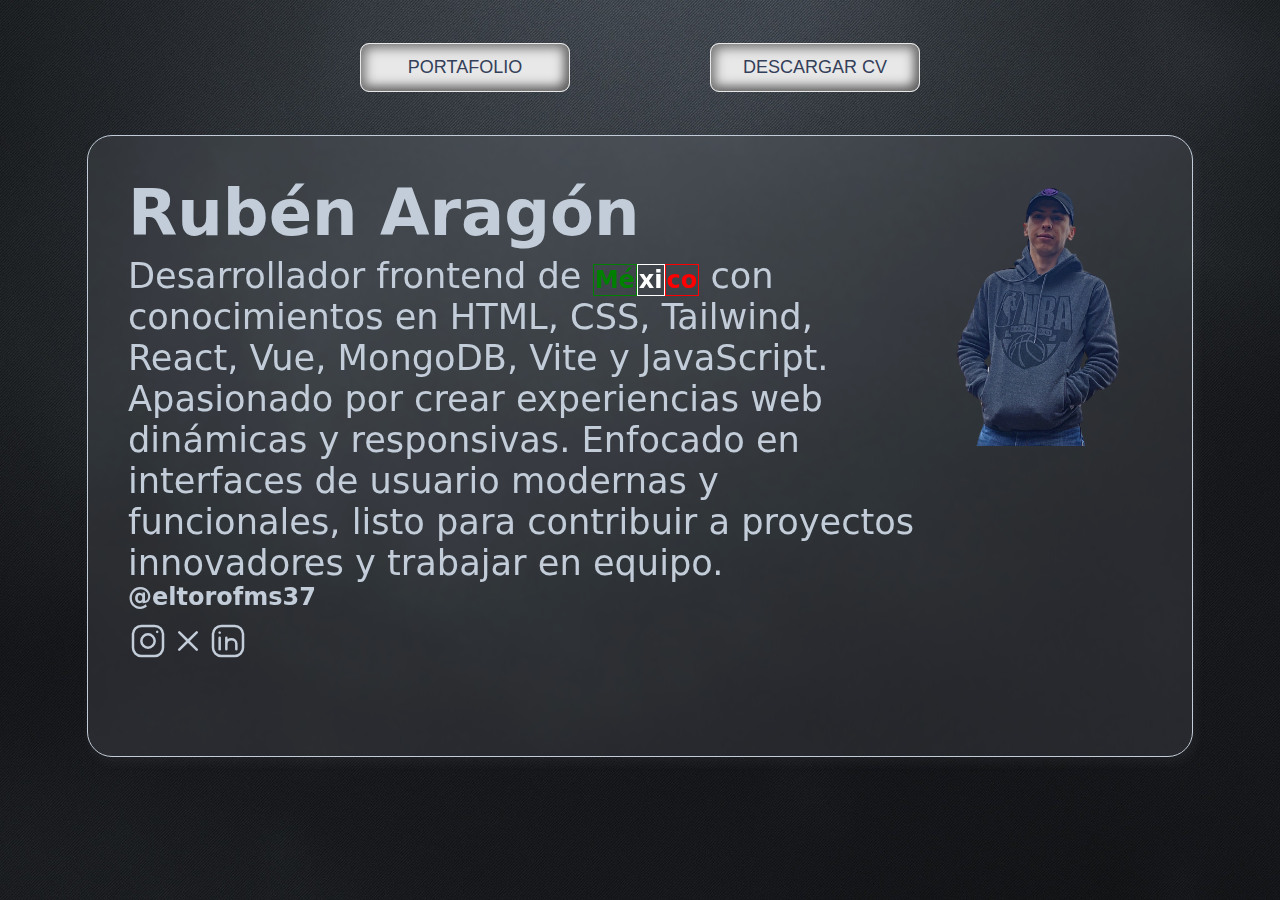
==== index.html @ 72e1e926 "se agregó más ajustes a los cards y se cambi+o los li por button ya con estilos" ====
<!DOCTYPE html>
<html lang="en">
  <head>
    <meta charset="UTF-8" />
    <meta name="viewport" content="width=device-width, initial-scale=1.0" />
    <link rel="stylesheet" href="./styles.css" />
    <title>Mi portafolio</title>
  </head>
  <body>
    <!-- header está "disque" listo  -->
    <header>
      <ul>
        <button id="portfolioBtn">PORTAFOLIO</button>
        <button id="portfolioBtn">DESCARGAR CV</button>
      </ul>
    </header>
    <!-- section  -->
    <section class="container" >
      <!-- mi nombre y descr -->
      <div class="principal" id="mainSection">
        <aside class="info">
          <div class="letras">
            <h1>Rubén Aragón</h1>
            <p>
              Desarrollador frontend de
              <strong
                ><span class="v">Mé</span><span class="b">xi</span
                ><span class="r">co</span></strong
              >
              con conocimientos en HTML, CSS, Tailwind, React, Vue, MongoDB,
              Vite y JavaScript. Apasionado por crear experiencias web dinámicas
              y responsivas. Enfocado en interfaces de usuario modernas y
              funcionales, listo para contribuir a proyectos innovadores y
              trabajar en equipo.
            </p>
          </div>
          <!-- mi foto con grid -->
          <div class="foto">
            <img src="./img/yo.png" alt="Una foto de mi persona" />
          </div>
        </aside>
        <article class="footer">
          <span>@eltorofms37</span>
          <div class="icons">
            <!-- mi id y redes sociales -->
            <a href="https://www.instagram.com/ruhen_ar/" target="_blank"
              ><img class="icon" src="./img//insta.svg" alt=""
            /></a>
            <a href="https://x.com/bleiks" target="_blank"
              ><img class="icon" src="./img/x.svg" alt=""
            /></a>
            <a href="https://www.linkedin.com/in/ruben-aragong/" target="_blank"
              ><img class="icon" src="./img/link.svg" alt=""
            /></a>
          </div>
        </article>
        <!-- Protafolio -->
      </div>
      <div class="portfolio" id="portfolio">
        <button id="close"><img src="./img/x.svg" alt="" srcset="" /></button>
        <h2>Proyectos</h2>
      </div>
      
      <aside id="portfolioSection" class="card-container">
        <div class="card">
          <h2>Proyecto 1</h2>
          <img src="./img/yo.png" alt="Proyecto 1" />
          <div class="card-info">
            <p>Lorem ipsum, dolor sit amet consectetur adipisicing elit. Mollitia distinctio odit at possimus neque optio! 1.</p>
          </div>
        </div>
        <div class="card">
          <h2>Proyecto 2</h2>
          <img src="./img/yo.png" alt="Proyecto 2" />
          <p>Lorem ipsum, dolor sit amet consectetur adipisicing elit. Mollitia distinctio odit at possimus neque optio! 2.</p>
        </div>
        <div class="card">
          <h2>Proyecto 3</h2>
          <img src="./img/yo.png" alt="Proyecto 3" />
          <p>Lorem ipsum, dolor sit amet consectetur adipisicing elit. Mollitia distinctio odit at possimus neque optio! 3.</p>
        </div>
        <div class="card">
          <h2>Proyecto 4</h2>
          <img src="./img/yo.png" alt="Proyecto 4" />
          <p>Lorem ipsum, dolor sit amet consectetur adipisicing elit. Mollitia distinctio odit at possimus neque optio! 4.</p>
        </div>
        <div class="card">
          <h2>Proyecto 5</h2>
          <img src="./img/yo.png" alt="Proyecto 5" />
          <p>Lorem ipsum, dolor sit amet consectetur adipisicing elit. Mollitia distinctio odit at possimus neque optio! 5.</p>
        </div>
      </aside>
    </section>
    <!-- js  -->
    <script src="./index.js"></script>
  </body>
</html>
---- styles.css ----
:root {
  --primary: #c3cdd9;
  --secondary: #343f59;
  color: var(--primary);
  font-family: system-ui, -apple-system, BlinkMacSystemFont, "Segoe UI", Roboto,
    Oxygen, Ubuntu, Cantarell, "Open Sans", "Helvetica Neue", sans-serif;
  background-image: url("./img/bg-2.jpg");
  background-size: cover;
  background-position: center;
  background-repeat: no-repeat;
  height: 100vh;
  box-sizing: border-box;
}

* {
  margin: 0;
  padding: 0;
}

body {
  display: flex;
  flex-direction: column;
  justify-content: center;
  align-items: center;
}

header {
  display: flex;
  height: 15vh;
  font-weight: 700;
  justify-content: center;
  align-items: center;
}

li:hover {
  cursor: pointer;
  box-shadow: 0px 0px 40px rgba(175, 175, 175, 0.2);
  border-radius: 20%;
}

ul {
  display: flex;
  flex-direction: row;
  list-style: none;
  align-items: center;
}

button {
  margin: 70px;
  font-size: 1rem;
}

h1 {
  font-size: 4rem;
  font-weight: 700;
  margin-bottom: 5px;
}

p {
  font-size: 2.2rem;
  font-weight: 300;
}

.container {
  position: relative;
  width: 80vw;
  height: 60vh;
  border: var(--primary);
  border-style: solid;
  border-width: 1px;
  padding: 40px;
  border-radius: 25px;
  box-shadow: 3px 5px 10px 1px rgba(115, 115, 115, 0.1);
  background-color: rgba(195, 205, 217, 0.1);
  backdrop-filter: blur(
    2px
  ); /* Ajusta el nivel de blur según tus necesidades */
  z-index: 1; /* Asegura que el blur está sobre otros elementos de fondo */
}

/* From Uiverse.io by ke1221 */ 
#portfolioBtn {
  width: 210px;
  color: var(--secondary);
  padding: 0.7em 1.7em;
  font-size: 18px;
  border-radius: 0.5em;
  background: #e8e8e8;
  cursor: pointer;
  border: 1px solid #e8e8e8;
  transition: all 0.3s;
  box-shadow: inset 4px 4px 12px #7d7d7d, inset -4px -4px 12px #4f4f4f;
}

#portfolioBtn:active {
  color: var(--secondary);
  box-shadow: 6px 6px 12px #393c3f, -6px -6px 12px #42454b;
}


.portfolio {
  display: none;
  overflow: auto;
}

.principal {
  display: flex;
  flex-direction: column;
  width: 100%;
}

.lista {
  display: flex;
  flex-direction: column;
  height: 20vh;
  width: 60vw;
  margin: 0;
  border-bottom: 1px solid var(--primary);
  overflow: auto;
}

.container > * {
  position: relative; /* Mantén los hijos en su lugar */
  z-index: 2; /* Asegura que el contenido no sea afectado por el blur */
}

img {
  width: 90%;
}

.info {
  display: flex;
  width: 100%;
}

span {
  font-weight: 600;
  font-size: 1.5rem;
}

.icons {
  height: 40px;
  display: flex;
  width: 40px;
  margin-top: 10px;
}

.icon {
  width: 40px;
}

.icon:hover {
  cursor: pointer;
  /* box-shadow: #3d4c68 0px 0px 10px; */
}

/* contenedor */
/* Oculta el portfolioSection por defecto */
#portfolioSection {
  display: none;
  overflow-x: auto; /* Permite desplazamiento horizontal */
  white-space: nowrap; /* Tarjetas en línea */
  width: 100%; /* Ajuste al contenedor */
  height: 100%; /* Ajuste al contenedor principal */
  padding: 20px;
  box-sizing: border-box;
}

#portfolioSection::-webkit-scrollbar {
  -webkit-appearance: none;
}

#portfolioSection::-webkit-scrollbar:horizontal {
  height: 13px;
}
#portfolioSection::-webkit-scrollbar:vertical {
  display: none;
}



#portfolioSection::-webkit-scrollbar-thumb {
  background-color: var(--secondary);
  border-radius: 20px;
  border: 1px solid var(--primary);
}

.card {
  display: inline-block;
  background-color: var(--primary);
  margin-right: 10px;
  padding: 20px;
  width: 80%;
  height: 90%;
  text-align: center;
  border-radius: 8px;
  box-shadow: 0 4px 8px rgba(0, 0, 0, 0.2);
  white-space: normal;
  color: var(--secondary);
}

.card img {
  width: 300px;
}

/* Colores para México */
strong p {
  display: inline-block;
}
.v {
  color: green;
  border: 1px solid green;
  padding: 1px;
}

.b {
  color: white;
  border: 1px solid white;
  padding: 1px;
}

.r {
  color: red;
  border: 1px solid red;
  padding: 1px;
}

/* Responsive para la página  */

@media only screen and (min-width: 144px) and (max-width: 649px) {
  img {
    width: 250px;
  }
  .container {
    width: 70%;
    height: 60vh;
    display: flex;
    flex-direction: column;
    align-items: center;
  }
  .info {
    display: flex;
    flex-direction: column;
    text-align: center;
  }
  li {
    font-size: 1rem;
    margin: 30px;
  }
  h1 {
    font-size: 2rem;
  }
  p {
    font-size: 1rem;
  }
  img {
    width: 80%;
  }
  .icons {
    margin-left: 15px;
  }
  .principal {
    display: flex;
    flex-direction: column;
    align-items: center;
  }
}

@media only screen and (min-width: 640px) and (max-width: 1240px) {
  header {
    height: 10vh;
  }

  .container {
    padding: 15px;
    width: 70%;
    height: 65vh;
    display: flex;
    flex-direction: column;
    align-items: center;
    text-align: center;
  }

  .info {
    display: flex;
    flex-direction: column;
    align-items: center;
  }

  h1 {
    font-size: 2.2rem;
  }

  p {
    font-size: 1.5rem;
  }

  li {
    margin: 25px;
  }
  img {
    width: 40%;
  }
  span {
    margin-top: 100px;
    font-size: 1.2rem;
    font-weight: 400;
  }

  .icons {
    width: 30px;
  }
  .principal {
    display: flex;
    flex-direction: column;
    align-items: center;
  }
}
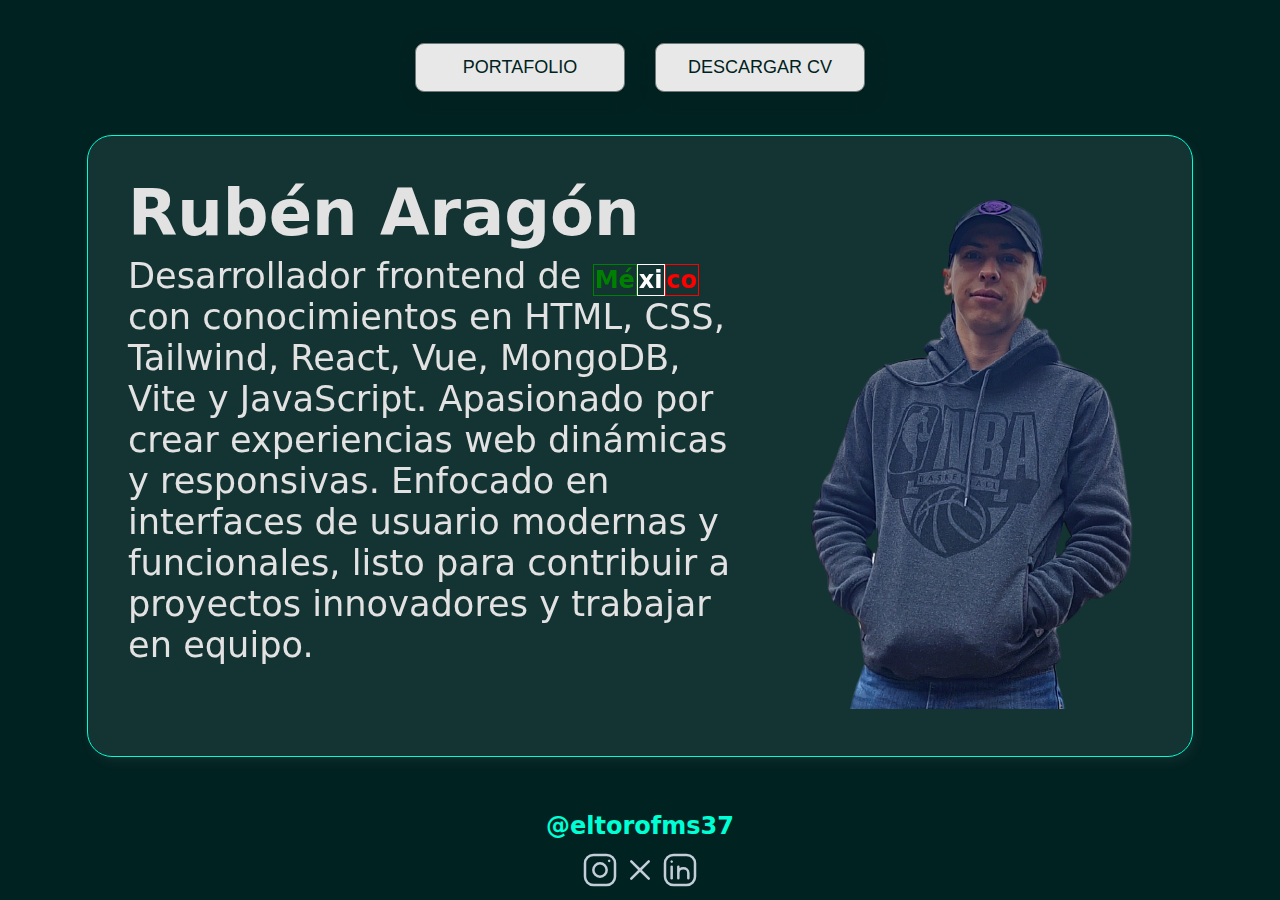
==== commit 0f039456: "cosillas" ====
--- a/index.html
+++ b/index.html
@@ -39,21 +39,6 @@
             <img src="./img/yo.png" alt="Una foto de mi persona" />
           </div>
         </aside>
-        <article class="footer">
-          <span>@eltorofms37</span>
-          <div class="icons">
-            <!-- mi id y redes sociales -->
-            <a href="https://www.instagram.com/ruhen_ar/" target="_blank"
-              ><img class="icon" src="./img//insta.svg" alt=""
-            /></a>
-            <a href="https://x.com/bleiks" target="_blank"
-              ><img class="icon" src="./img/x.svg" alt=""
-            /></a>
-            <a href="https://www.linkedin.com/in/ruben-aragong/" target="_blank"
-              ><img class="icon" src="./img/link.svg" alt=""
-            /></a>
-          </div>
-        </article>
         <!-- Protafolio -->
       </div>
       <div class="portfolio" id="portfolio">
@@ -91,7 +76,23 @@
         </div>
       </aside>
     </section>
+    <footer class="footer">
+      <span>@eltorofms37</span>
+      <div class="icons">
+        <!-- mi id y redes sociales -->
+        <a href="https://www.instagram.com/ruhen_ar/" target="_blank"
+          ><img class="icon" src="./img//insta.svg" alt=""
+        /></a>
+        <a href="https://x.com/bleiks" target="_blank"
+          ><img class="icon" src="./img/x.svg" alt=""
+        /></a>
+        <a href="https://www.linkedin.com/in/ruben-aragong/" target="_blank"
+          ><img class="icon" src="./img/link.svg" alt=""
+        /></a>
+      </div>
+    </footer>
     <!-- js  -->
     <script src="./index.js"></script>
   </body>
-</html>
+  </html>
+  --- a/styles.css
+++ b/styles.css
@@ -1,10 +1,13 @@
 :root {
-  --primary: #c3cdd9;
-  --secondary: #343f59;
+  --bg: #002221;
+  --text: #717978;
+  --text-light: #e2e2e2;
+  --primary: #00ffd4;
+  --quaternary: #00fffd;
   color: var(--primary);
   font-family: system-ui, -apple-system, BlinkMacSystemFont, "Segoe UI", Roboto,
     Oxygen, Ubuntu, Cantarell, "Open Sans", "Helvetica Neue", sans-serif;
-  background-image: url("./img/bg-2.jpg");
+  background-color: var(--bg);
   background-size: cover;
   background-position: center;
   background-repeat: no-repeat;
@@ -32,21 +35,16 @@
   align-items: center;
 }
 
-li:hover {
-  cursor: pointer;
-  box-shadow: 0px 0px 40px rgba(175, 175, 175, 0.2);
-  border-radius: 20%;
-}
-
 ul {
   display: flex;
   flex-direction: row;
   list-style: none;
   align-items: center;
+  color: var(--bg);
 }
 
 button {
-  margin: 70px;
+  margin: 15px;
   font-size: 1rem;
 }
 
@@ -54,11 +52,13 @@
   font-size: 4rem;
   font-weight: 700;
   margin-bottom: 5px;
+  color: var(--text-light);
 }
 
 p {
   font-size: 2.2rem;
   font-weight: 300;
+  color: var(--text-light);
 }
 
 .container {
@@ -78,7 +78,7 @@
   z-index: 1; /* Asegura que el blur está sobre otros elementos de fondo */
 }
 
-/* From Uiverse.io by ke1221 */ 
+/* From Uiverse.io by ke1221 */
 #portfolioBtn {
   width: 210px;
   color: var(--secondary);
@@ -87,16 +87,15 @@
   border-radius: 0.5em;
   background: #e8e8e8;
   cursor: pointer;
-  border: 1px solid #e8e8e8;
-  transition: all 0.3s;
-  box-shadow: inset 4px 4px 12px #7d7d7d, inset -4px -4px 12px #4f4f4f;
-}
-
-#portfolioBtn:active {
-  color: var(--secondary);
-  box-shadow: 6px 6px 12px #393c3f, -6px -6px 12px #42454b;
-}
-
+  border: 1px solid var(--text);
+  box-shadow: 4px 4px 12px 5px;
+}
+
+#portfolioBtn:hover {
+  background: var(--primary);
+  color: var(--bg);
+  transition: all 0.3s ease-in-out;
+}
 
 .portfolio {
   display: none;
@@ -125,7 +124,7 @@
 }
 
 img {
-  width: 90%;
+  width: 400px;
 }
 
 .info {
@@ -141,7 +140,6 @@
 .icons {
   height: 40px;
   display: flex;
-  width: 40px;
   margin-top: 10px;
 }
 
@@ -177,17 +175,15 @@
   display: none;
 }
 
-
-
 #portfolioSection::-webkit-scrollbar-thumb {
   background-color: var(--secondary);
   border-radius: 20px;
-  border: 1px solid var(--primary);
+  border: 1px solid var(--t);
 }
 
 .card {
   display: inline-block;
-  background-color: var(--primary);
+  background-color: var(--text-light);
   margin-right: 10px;
   padding: 20px;
   width: 80%;
@@ -196,7 +192,7 @@
   border-radius: 8px;
   box-shadow: 0 4px 8px rgba(0, 0, 0, 0.2);
   white-space: normal;
-  color: var(--secondary);
+  color: var(--bg);
 }
 
 .card img {
@@ -225,6 +221,16 @@
   padding: 1px;
 }
 
+footer {
+  display: flex;
+  flex-direction: column;
+  align-items: center;
+  padding: 10px 0;
+  width: 100%;
+  position: absolute;
+  bottom: 0;
+}
+
 /* Responsive para la página  */
 
 @media only screen and (min-width: 144px) and (max-width: 649px) {
@@ -243,10 +249,7 @@
     flex-direction: column;
     text-align: center;
   }
-  li {
-    font-size: 1rem;
-    margin: 30px;
-  }
+
   h1 {
     font-size: 2rem;
   }
@@ -254,11 +257,9 @@
     font-size: 1rem;
   }
   img {
-    width: 80%;
-  }
-  .icons {
-    margin-left: 15px;
-  }
+    width: 250px;
+  }
+  
   .principal {
     display: flex;
     flex-direction: column;
@@ -277,8 +278,8 @@
     height: 65vh;
     display: flex;
     flex-direction: column;
-    align-items: center;
     text-align: center;
+    justify-content: center;
   }
 
   .info {
@@ -295,21 +296,13 @@
     font-size: 1.5rem;
   }
 
-  li {
-    margin: 25px;
-  }
   img {
-    width: 40%;
+    width: 300px;
   }
   span {
-    margin-top: 100px;
     font-size: 1.2rem;
     font-weight: 400;
   }
-
-  .icons {
-    width: 30px;
-  }
   .principal {
     display: flex;
     flex-direction: column;
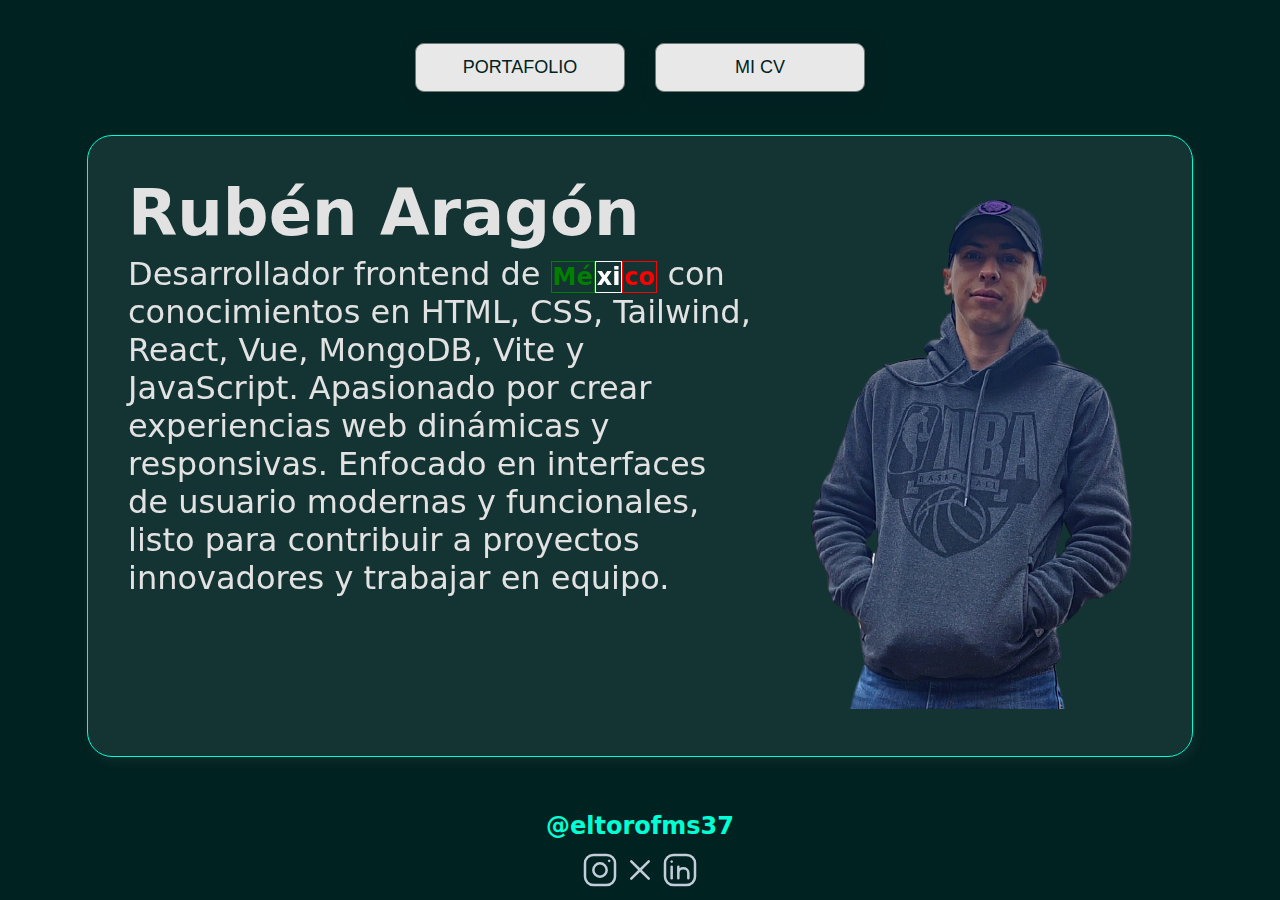
==== commit 2409c6d4: "para ser la verguenza del proyecto" ====
--- a/index.html
+++ b/index.html
@@ -11,11 +11,11 @@
     <header>
       <ul>
         <button id="portfolioBtn">PORTAFOLIO</button>
-        <button id="portfolioBtn">DESCARGAR CV</button>
+        <button id="portfolioBtn">MI CV</button>
       </ul>
     </header>
     <!-- section  -->
-    <section class="container" >
+    <section class="container">
       <!-- mi nombre y descr -->
       <div class="principal" id="mainSection">
         <aside class="info">
@@ -45,34 +45,131 @@
         <button id="close"><img src="./img/x.svg" alt="" srcset="" /></button>
         <h2>Proyectos</h2>
       </div>
-      
       <aside id="portfolioSection" class="card-container">
         <div class="card">
-          <h2>Proyecto 1</h2>
-          <img src="./img/yo.png" alt="Proyecto 1" />
+          <h2>Comandos para Git</h2>
+          <img src="./img/proyectos/1.png" alt="Proyecto 1" />
           <div class="card-info">
-            <p>Lorem ipsum, dolor sit amet consectetur adipisicing elit. Mollitia distinctio odit at possimus neque optio! 1.</p>
+            <p>
+              web que te enseña comandos útiles para trabajar con Git.
+            </p>
           </div>
         </div>
         <div class="card">
-          <h2>Proyecto 2</h2>
-          <img src="./img/yo.png" alt="Proyecto 2" />
-          <p>Lorem ipsum, dolor sit amet consectetur adipisicing elit. Mollitia distinctio odit at possimus neque optio! 2.</p>
+          <h2>Apple Dark Mode</h2>
+          <img src="./img/proyectos/2.png" alt="Proyecto 2" />
+          <div class="card-info">
+            <p>
+              Es una web con HTML, CSS, TAILWIND Y JS (VITE), que muestra como
+              se ve una página web en modo oscuro y blanco de Apple.
+            </p>
+          </div>
         </div>
         <div class="card">
-          <h2>Proyecto 3</h2>
-          <img src="./img/yo.png" alt="Proyecto 3" />
-          <p>Lorem ipsum, dolor sit amet consectetur adipisicing elit. Mollitia distinctio odit at possimus neque optio! 3.</p>
+          <h2>Cifrado Cesar</h2>
+          <img src="./img/proyectos/3.jpg" alt="Proyecto 3" />
+          <div class="card-info">
+            <p>
+              Es un cifrado que sustituye cada letra por otra ubicada un número fijo de posiciones adelante en el alfabeto.
+            </p>
+          </div>
         </div>
         <div class="card">
-          <h2>Proyecto 4</h2>
-          <img src="./img/yo.png" alt="Proyecto 4" />
-          <p>Lorem ipsum, dolor sit amet consectetur adipisicing elit. Mollitia distinctio odit at possimus neque optio! 4.</p>
+          <h2>Toro Series</h2>
+          <img src="./img/proyectos/4.jpg" alt="Proyecto 4" />
+          <div class="card-info">
+            <p>
+              Muestra las series de anime más populares, clasificadas por categorías, usando una API para acceder al contenido.
+            </p>
+          </div>
         </div>
         <div class="card">
-          <h2>Proyecto 5</h2>
-          <img src="./img/yo.png" alt="Proyecto 5" />
-          <p>Lorem ipsum, dolor sit amet consectetur adipisicing elit. Mollitia distinctio odit at possimus neque optio! 5.</p>
+          <h2>Web con Accesibilidad</h2>
+          <img src="./img/proyectos/5.jpg" alt="Proyecto 5" />
+          <div class="card-info">
+            <p>
+              Hacemos nuestra web inclusiva para cualquier tipo de usuario.
+            </p>
+          </div>
+        </div>
+        <div class="card">
+          <h2>¿Goku le gana a todos?</h2>
+          <img src="./img/proyectos/6.jpg" alt="Proyecto 6" />
+          <div class="card-info">
+            <p>
+              Sitio web sobre DBZ que muestra a los personajes en un carrusel y proporciona información detallada.
+            </p>
+          </div>
+        </div>
+        <div class="card">
+          <h2>Toro Movies</h2>
+          <img src="./img/proyectos/7.jpg" alt="Proyecto 7" />
+          <div class="card-info">
+            <p>
+              Herramienta que utiliza una API para encontrar las últimas películas y permite crear listas de favoritos.
+            </p>
+          </div>
+        </div>
+        <div class="card">
+          <h2>CreeperGrid</h2>
+          <img src="./img/proyectos/8.jpg" alt="Proyecto 8" />
+          <div class="card-info">
+            <p>
+              Practiqué CSS Grid diseñando una cara de Creeper con áreas y plantillas.
+            </p>
+          </div>
+        </div>
+        <div class="card">
+          <h2>100tífico</h2>
+          <img src="./img/proyectos/9.jpg" alt="Proyecto 9" />
+          <div class="card-info">
+            <p>
+              Una plataforma que recupera un API de los personajes de la
+              caricatura futurama.
+            </p>
+          </div>
+        </div>
+        <div class="card">
+          <h2>Goku portf</h2>
+          <img src="./img/proyectos/10.png" alt="Proyecto 10" />
+          <div class="card-info">
+            <p>Esta web fue diseñada con Tailwind css</p>
+          </div>
+        </div>
+        <div class="card">
+          <h2>Lolly pop</h2>
+          <img src="./img/proyectos/11.jpg" alt="Proyecto 11" />
+          <div class="card-info">
+            <p>Esta web fue diseñada con Tailwind css</p>
+          </div>
+        </div>
+        <div class="card">
+          <h2>RollUp</h2>
+          <img src="./img/proyectos/12.jpg" alt="Proyecto 12" />
+          <div class="card-info">
+            <p>
+              Una página web donde se usa el empaquetador RollUp con la API que
+              tiene disponible Platzi.
+            </p>
+          </div>
+        </div>
+        <div class="card">
+          <h2>Portf-1</h2>
+          <img src="./img/proyectos/13.jpg" alt="Proyecto 13" />
+          <div class="card-info">
+            <p>
+              Intenté mi primer portafolio con HTML, CSS y JS.
+            </p>
+          </div>
+        </div>
+        <div class="card">
+          <h2>Batatabit</h2>
+          <img src="./img/proyectos/14.jpg" alt="Proyecto 14" />
+          <div class="card-info">
+            <p>
+              Empecé en Frontend con D2-PLAN, resolviendo problemas de diseño.
+            </p>
+          </div>
         </div>
       </aside>
     </section>
@@ -94,5 +191,4 @@
     <!-- js  -->
     <script src="./index.js"></script>
   </body>
-  </html>
-  +</html>
--- a/styles.css
+++ b/styles.css
@@ -56,7 +56,7 @@
 }
 
 p {
-  font-size: 2.2rem;
+  font-size: 2rem;
   font-weight: 300;
   color: var(--text-light);
 }
@@ -176,9 +176,9 @@
 }
 
 #portfolioSection::-webkit-scrollbar-thumb {
-  background-color: var(--secondary);
+  background-color: var(--bg);
   border-radius: 20px;
-  border: 1px solid var(--t);
+  border: 1px solid var(--primary);
 }
 
 .card {
@@ -193,10 +193,21 @@
   box-shadow: 0 4px 8px rgba(0, 0, 0, 0.2);
   white-space: normal;
   color: var(--bg);
+  overflow: hidden; 
+  display: inline-block;
+}
+
+.card p {
+  color: var(--bg);
+  font-size: 1.7rem;
 }
 
 .card img {
-  width: 300px;
+  width: 400px; 
+  height: 200px; 
+  object-fit: cover;
+  margin-bottom: 50px;
+  margin-top: 20px;
 }
 
 /* Colores para México */
@@ -208,13 +219,11 @@
   border: 1px solid green;
   padding: 1px;
 }
-
 .b {
   color: white;
   border: 1px solid white;
   padding: 1px;
 }
-
 .r {
   color: red;
   border: 1px solid red;
@@ -259,11 +268,25 @@
   img {
     width: 250px;
   }
-  
+
   .principal {
     display: flex;
     flex-direction: column;
     align-items: center;
+  }
+
+  #portfolioBtn {
+    width: 90px;
+    font-size: 0.7rem;
+  }
+  .card img {
+    width: 200px;
+    margin-bottom: 15px;
+    margin-top: 15px;
+    border-radius: 20px;
+  }
+  .card p {
+    font-size: 1.1rem;
   }
 }
 
@@ -308,4 +331,39 @@
     flex-direction: column;
     align-items: center;
   }
-}
+
+  .card img {
+    width: 200px;
+    margin-bottom: 15px;
+    margin-top: 15px;
+    border-radius: 20px;
+  }
+  .card p {
+    font-size: 1.5rem;
+  }
+}
+
+@media only screen and (min-width: 1240px) {
+  h2 {
+    font-size: 2rem;
+  }
+  .card {
+    display: flex;
+    align-content: center;
+    width: 45%;
+    height: 80%;
+    overflow: hidden;
+    display: inline-block;
+  }
+  .card img {
+    border-radius: 15px;
+    width: 400px;
+    height: 200px;
+    object-fit: none;    
+    margin-top: 10px;
+    margin-bottom: 10px;
+  }
+  .card p {
+    font-size: 1.5rem;
+  }
+}
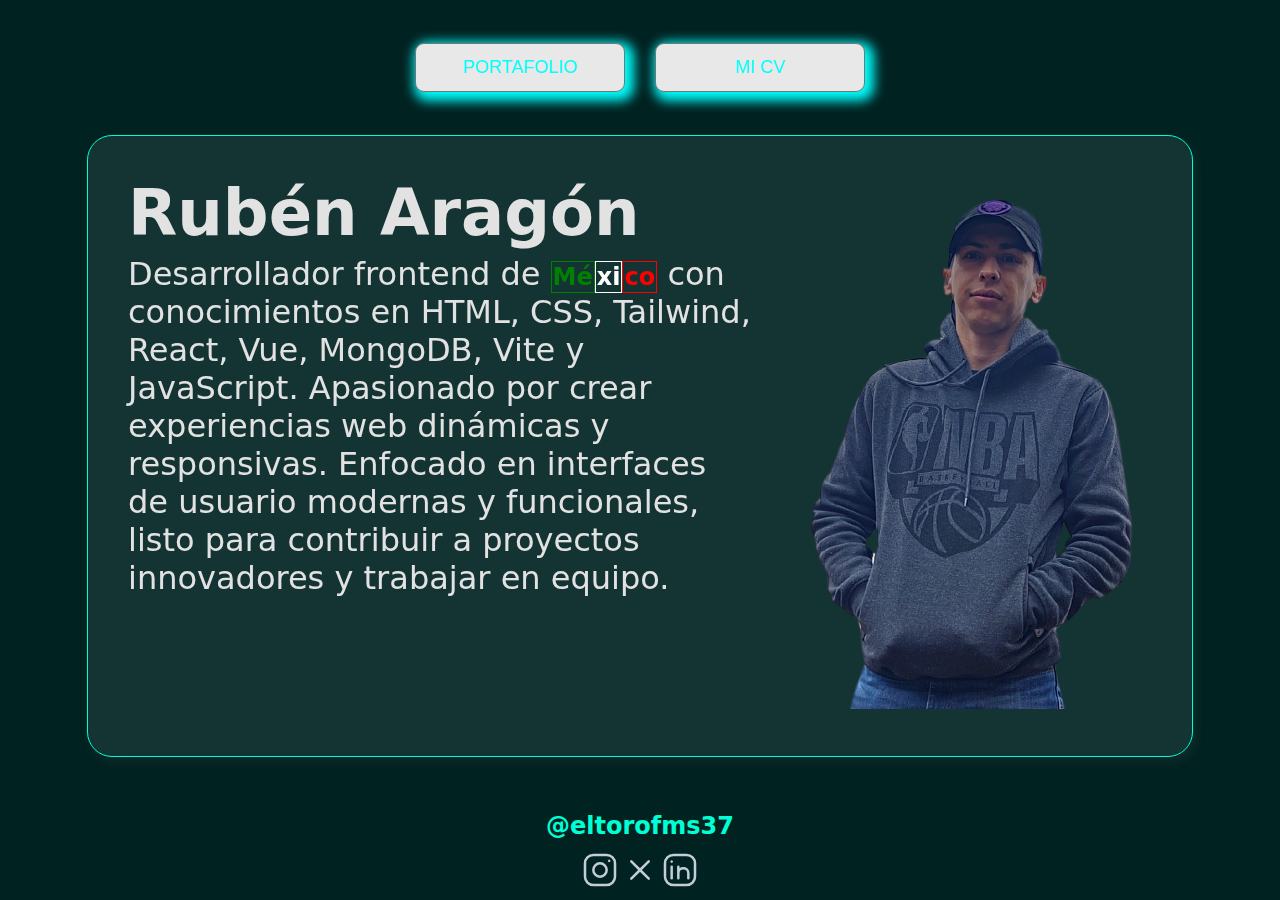
==== commit 88afe477: "nuevos detalles" ====
--- a/index.html
+++ b/index.html
@@ -11,7 +11,9 @@
     <header>
       <ul>
         <button id="portfolioBtn">PORTAFOLIO</button>
-        <button id="portfolioBtn">MI CV</button>
+        <a href="./img/proyectos/Rubén Dev_CV .pdf" download="RubenDevCV.pdf"
+          ><button id="portfolioBtn">MI CV</button></a
+        >
       </ul>
     </header>
     <!-- section  -->
@@ -39,8 +41,8 @@
             <img src="./img/yo.png" alt="Una foto de mi persona" />
           </div>
         </aside>
-        <!-- Protafolio -->
       </div>
+      <!-- Protafolio -->
       <div class="portfolio" id="portfolio">
         <button id="close"><img src="./img/x.svg" alt="" srcset="" /></button>
         <h2>Proyectos</h2>
@@ -50,9 +52,7 @@
           <h2>Comandos para Git</h2>
           <img src="./img/proyectos/1.png" alt="Proyecto 1" />
           <div class="card-info">
-            <p>
-              web que te enseña comandos útiles para trabajar con Git.
-            </p>
+            <p>Web que te enseña comandos útiles para trabajar con Git.</p>
           </div>
         </div>
         <div class="card">
@@ -70,7 +70,8 @@
           <img src="./img/proyectos/3.jpg" alt="Proyecto 3" />
           <div class="card-info">
             <p>
-              Es un cifrado que sustituye cada letra por otra ubicada un número fijo de posiciones adelante en el alfabeto.
+              Es un cifrado que sustituye cada letra por otra ubicada un número
+              fijo de posiciones adelante en el alfabeto.
             </p>
           </div>
         </div>
@@ -79,7 +80,8 @@
           <img src="./img/proyectos/4.jpg" alt="Proyecto 4" />
           <div class="card-info">
             <p>
-              Muestra las series de anime más populares, clasificadas por categorías, usando una API para acceder al contenido.
+              Muestra las series de anime más populares, clasificadas por
+              categorías, usando una API para acceder al contenido.
             </p>
           </div>
         </div>
@@ -87,9 +89,7 @@
           <h2>Web con Accesibilidad</h2>
           <img src="./img/proyectos/5.jpg" alt="Proyecto 5" />
           <div class="card-info">
-            <p>
-              Hacemos nuestra web inclusiva para cualquier tipo de usuario.
-            </p>
+            <p>Hacemos nuestra web inclusiva para cualquier tipo de usuario.</p>
           </div>
         </div>
         <div class="card">
@@ -97,7 +97,8 @@
           <img src="./img/proyectos/6.jpg" alt="Proyecto 6" />
           <div class="card-info">
             <p>
-              Sitio web sobre DBZ que muestra a los personajes en un carrusel y proporciona información detallada.
+              Sitio web sobre DBZ que muestra a los personajes en un carrusel y
+              proporciona información detallada.
             </p>
           </div>
         </div>
@@ -106,7 +107,8 @@
           <img src="./img/proyectos/7.jpg" alt="Proyecto 7" />
           <div class="card-info">
             <p>
-              Herramienta que utiliza una API para encontrar las últimas películas y permite crear listas de favoritos.
+              Herramienta que utiliza una API para encontrar las últimas
+              películas y permite crear listas de favoritos.
             </p>
           </div>
         </div>
@@ -115,7 +117,8 @@
           <img src="./img/proyectos/8.jpg" alt="Proyecto 8" />
           <div class="card-info">
             <p>
-              Practiqué CSS Grid diseñando una cara de Creeper con áreas y plantillas.
+              Practiqué CSS Grid diseñando una cara de Creeper con áreas y
+              plantillas.
             </p>
           </div>
         </div>
@@ -157,9 +160,7 @@
           <h2>Portf-1</h2>
           <img src="./img/proyectos/13.jpg" alt="Proyecto 13" />
           <div class="card-info">
-            <p>
-              Intenté mi primer portafolio con HTML, CSS y JS.
-            </p>
+            <p>Intenté mi primer portafolio con HTML, CSS y JS.</p>
           </div>
         </div>
         <div class="card">
--- a/styles.css
+++ b/styles.css
@@ -3,7 +3,7 @@
   --text: #717978;
   --text-light: #e2e2e2;
   --primary: #00ffd4;
-  --quaternary: #00fffd;
+  --secondary: #00fffd;
   color: var(--primary);
   font-family: system-ui, -apple-system, BlinkMacSystemFont, "Segoe UI", Roboto,
     Oxygen, Ubuntu, Cantarell, "Open Sans", "Helvetica Neue", sans-serif;
@@ -59,6 +59,11 @@
   font-size: 2rem;
   font-weight: 300;
   color: var(--text-light);
+}
+
+a {
+  text-decoration: none;
+  color: inherit;
 }
 
 .container {
@@ -193,8 +198,9 @@
   box-shadow: 0 4px 8px rgba(0, 0, 0, 0.2);
   white-space: normal;
   color: var(--bg);
-  overflow: hidden; 
+  overflow: hidden;
   display: inline-block;
+  align-content: space-between;
 }
 
 .card p {
@@ -203,8 +209,8 @@
 }
 
 .card img {
-  width: 400px; 
-  height: 200px; 
+  width: 400px;
+  height: 200px;
   object-fit: cover;
   margin-bottom: 50px;
   margin-top: 20px;
@@ -242,9 +248,9 @@
 
 /* Responsive para la página  */
 
-@media only screen and (min-width: 144px) and (max-width: 649px) {
-  img {
-    width: 250px;
+@media only screen and (max-width: 649px) {
+  header {
+    height: 10vh;
   }
   .container {
     width: 70%;
@@ -263,10 +269,11 @@
     font-size: 2rem;
   }
   p {
+    margin-top: 20px;
     font-size: 1rem;
   }
   img {
-    width: 250px;
+    width: 170px;
   }
 
   .principal {
@@ -276,11 +283,11 @@
   }
 
   #portfolioBtn {
-    width: 90px;
+    width: 120px;
     font-size: 0.7rem;
   }
   .card img {
-    width: 200px;
+    width: 180px;
     margin-bottom: 15px;
     margin-top: 15px;
     border-radius: 20px;
@@ -320,7 +327,7 @@
   }
 
   img {
-    width: 300px;
+    width: 225px;
   }
   span {
     font-size: 1.2rem;
@@ -333,7 +340,8 @@
   }
 
   .card img {
-    width: 200px;
+    width: 400px;
+    height: 300px;
     margin-bottom: 15px;
     margin-top: 15px;
     border-radius: 20px;
@@ -354,12 +362,13 @@
     height: 80%;
     overflow: hidden;
     display: inline-block;
+    align-content: space-between;
   }
   .card img {
     border-radius: 15px;
-    width: 400px;
+    width: 330px;
     height: 200px;
-    object-fit: none;    
+    object-fit: none;
     margin-top: 10px;
     margin-bottom: 10px;
   }
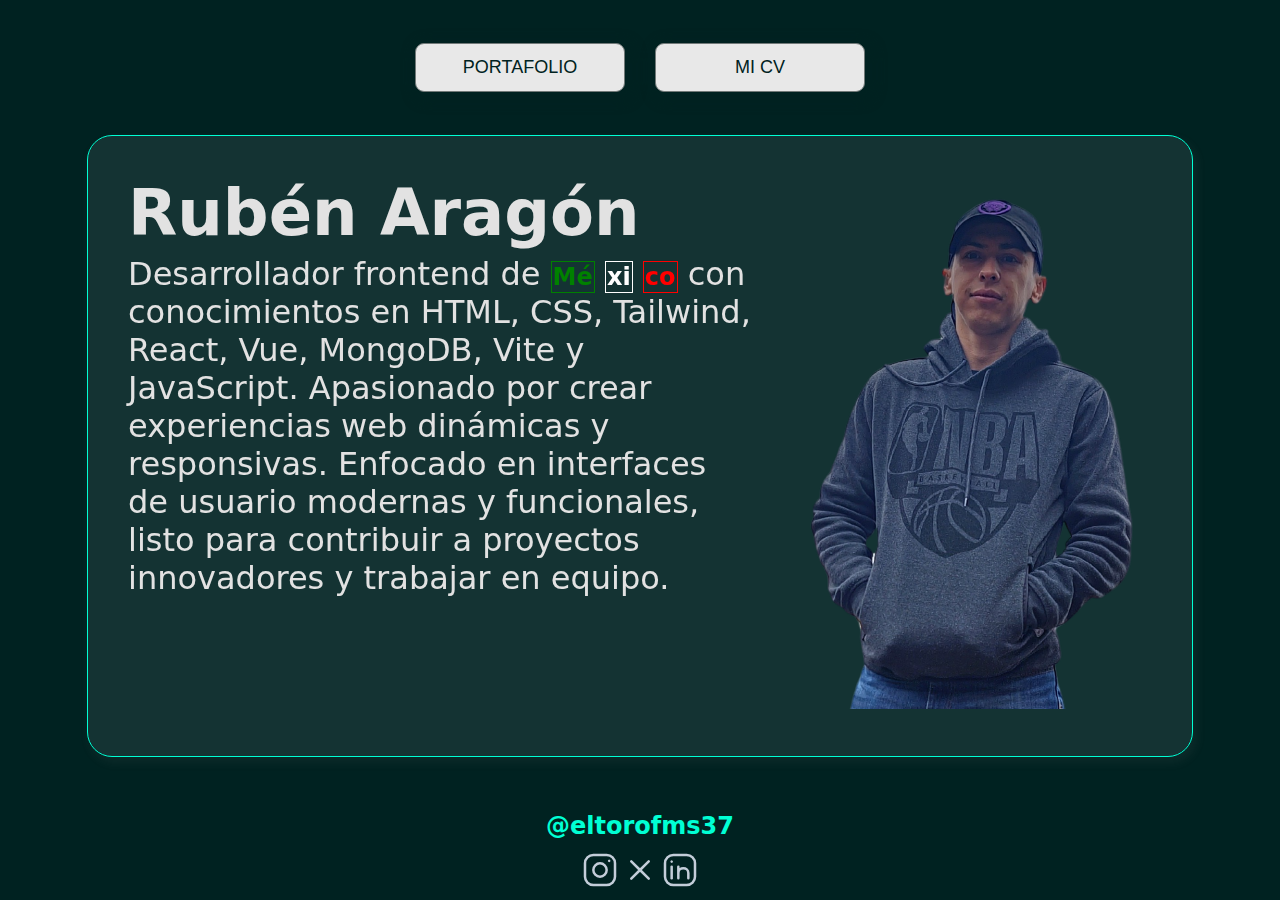
==== commit e39bb8cd: "cambios a los estilos" ====
--- a/index.html
+++ b/index.html
@@ -26,9 +26,10 @@
             <p>
               Desarrollador frontend de
               <strong
-                ><span class="v">Mé</span><span class="b">xi</span
-                ><span class="r">co</span></strong
-              >
+                ><span class="v">Mé</span>
+                <span class="b">xi</span>
+                <span class="r">co</span>
+              </strong>
               con conocimientos en HTML, CSS, Tailwind, React, Vue, MongoDB,
               Vite y JavaScript. Apasionado por crear experiencias web dinámicas
               y responsivas. Enfocado en interfaces de usuario modernas y
--- a/styles.css
+++ b/styles.css
@@ -3,7 +3,7 @@
   --text: #717978;
   --text-light: #e2e2e2;
   --primary: #00ffd4;
-  --secondary: #00fffd;
+  --quaternary: #00fffd;
   color: var(--primary);
   font-family: system-ui, -apple-system, BlinkMacSystemFont, "Segoe UI", Roboto,
     Oxygen, Ubuntu, Cantarell, "Open Sans", "Helvetica Neue", sans-serif;
@@ -247,7 +247,6 @@
 }
 
 /* Responsive para la página  */
-
 @media only screen and (max-width: 649px) {
   header {
     height: 10vh;
